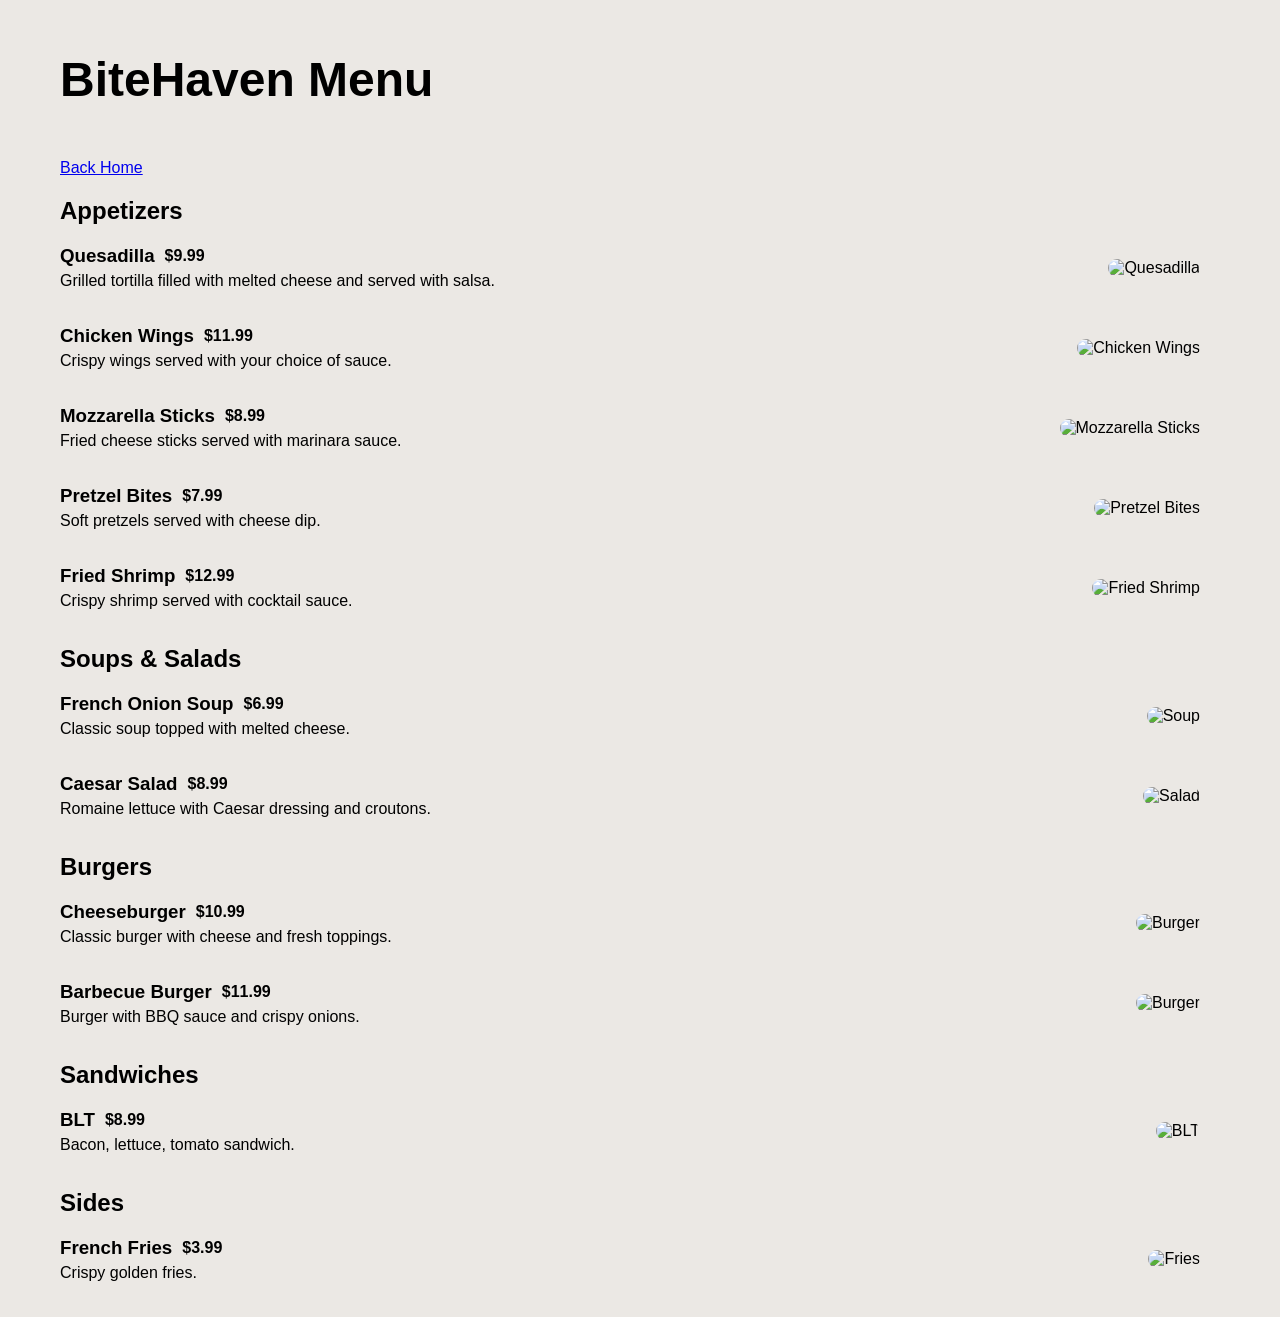
==== menu.html @ c988839a "Updated menu page and added new features" ====
<!DOCTYPE html>
<html lang="en">
<head>
    <meta charset="UTF-8">
    <meta name="viewport" content="width=device-width, initial-scale=1.0">
    <title>Menu - BiteHaven</title>
    <link rel="stylesheet" href="style.css">
</head>
<body>

<header>
    <h1>BiteHaven Menu</h1>
</header>

<a href="index.html">Back Home</a>

<section class="menu">

    <h2>Appetizers</h2>

    <div class="menu-item">
        <div class="item-left">
            <div class="item-header">
                <h3>Quesadilla</h3>
                <span class="item-price">$9.99</span>
            </div>
            <p>Grilled tortilla filled with melted cheese and served with salsa.</p>
        </div>
        <div class="item-image">
            <img src="placeholder.png" alt="Quesadilla">
        </div>
    </div>

    <div class="menu-item">
        <div class="item-left">
            <div class="item-header">
                <h3>Chicken Wings</h3>
                <span class="item-price">$11.99</span>
            </div>
            <p>Crispy wings served with your choice of sauce.</p>
        </div>
        <div class="item-image">
            <img src="placeholder.png" alt="Chicken Wings">
        </div>
    </div>

    <div class="menu-item">
        <div class="item-left">
            <div class="item-header">
                <h3>Mozzarella Sticks</h3>
                <span class="item-price">$8.99</span>
            </div>
            <p>Fried cheese sticks served with marinara sauce.</p>
        </div>
        <div class="item-image">
            <img src="placeholder.png" alt="Mozzarella Sticks">
        </div>
    </div>

    <div class="menu-item">
        <div class="item-left">
            <div class="item-header">
                <h3>Pretzel Bites</h3>
                <span class="item-price">$7.99</span>
            </div>
            <p>Soft pretzels served with cheese dip.</p>
        </div>
        <div class="item-image">
            <img src="placeholder.png" alt="Pretzel Bites">
        </div>
    </div>

    <div class="menu-item">
        <div class="item-left">
            <div class="item-header">
                <h3>Fried Shrimp</h3>
                <span class="item-price">$12.99</span>
            </div>
            <p>Crispy shrimp served with cocktail sauce.</p>
        </div>
        <div class="item-image">
            <img src="placeholder.png" alt="Fried Shrimp">
        </div>
    </div>

    <h2>Soups & Salads</h2>

    <div class="menu-item">
        <div class="item-left">
            <div class="item-header">
                <h3>French Onion Soup</h3>
                <span class="item-price">$6.99</span>
            </div>
            <p>Classic soup topped with melted cheese.</p>
        </div>
        <div class="item-image">
            <img src="placeholder.png" alt="Soup">
        </div>
    </div>

    <div class="menu-item">
        <div class="item-left">
            <div class="item-header">
                <h3>Caesar Salad</h3>
                <span class="item-price">$8.99</span>
            </div>
            <p>Romaine lettuce with Caesar dressing and croutons.</p>
        </div>
        <div class="item-image">
            <img src="placeholder.png" alt="Salad">
        </div>
    </div>

    <h2>Burgers</h2>

    <div class="menu-item">
        <div class="item-left">
            <div class="item-header">
                <h3>Cheeseburger</h3>
                <span class="item-price">$10.99</span>
            </div>
            <p>Classic burger with cheese and fresh toppings.</p>
        </div>
        <div class="item-image">
            <img src="placeholder.png" alt="Burger">
        </div>
    </div>

    <div class="menu-item">
        <div class="item-left">
            <div class="item-header">
                <h3>Barbecue Burger</h3>
                <span class="item-price">$11.99</span>
            </div>
            <p>Burger with BBQ sauce and crispy onions.</p>
        </div>
        <div class="item-image">
            <img src="placeholder.png" alt="Burger">
        </div>
    </div>

    <h2>Sandwiches</h2>

    <div class="menu-item">
        <div class="item-left">
            <div class="item-header">
                <h3>BLT</h3>
                <span class="item-price">$8.99</span>
            </div>
            <p>Bacon, lettuce, tomato sandwich.</p>
        </div>
        <div class="item-image">
            <img src="placeholder.png" alt="BLT">
        </div>
    </div>

    <h2>Sides</h2>

    <div class="menu-item">
        <div class="item-left">
            <div class="item-header">
                <h3>French Fries</h3>
                <span class="item-price">$3.99</span>
            </div>
            <p>Crispy golden fries.</p>
        </div>
        <div class="item-image">
            <img src="placeholder.png" alt="Fries">
        </div>
    </div>

</section>

</body>
</html>
---- style.css ----
body {
    margin: 0;
    padding: 0 60px;
    font-family: Arial, sans-serif;
    background-color: #EBE8E4;
}

header {
    padding: 20px 0;
    font-size: 24px;
    font-weight: bold;
}

.hero {
    display: flex;
    align-items: center;
    justify-content: space-between;
    padding: 60px 0;
}

.hero-text {
    max-width: 500px;
}

.hero-text h2 {
    font-size: 48px;
    margin-bottom: 20px;
}

.hero-text p {
    font-size: 18px;
    margin-bottom: 30px;
}

.buttons {
    display: flex;
    gap: 15px;
}

button {
    padding: 12px 25px;
    border: none;
    border-radius: 25px;
    cursor: pointer;
    font-size: 16px;
}

.btn-primary {
    background-color: #000;
    color: white;
}

.btn-secondary {
    background-color: #fff;
    border: 1px solid #000;
}

.hero-image img {
    width: 450px;
}

/* MENU */

.menu-item {
    display: flex;
    align-items: center;
    gap: 25px;
    margin-bottom: 35px;
}

.item-left {
    flex: 3;
}

.item-left h3 {
    margin: 0;
}

.item-left p {
    margin: 5px 0 0 0;
}

/* NEW: text + price in same line */
.item-header {
    display: flex;
    align-items: center;
    gap: 10px; /* controls space between name and price */
}

/* UPDATED: price closer to text */
.item-price {
    font-weight: bold;
}

.item-image {
    width: 160px;
    text-align: right;
    margin-right: 20px;
}

.item-image img {
    width: 120px;
    border-radius: 10px;
}
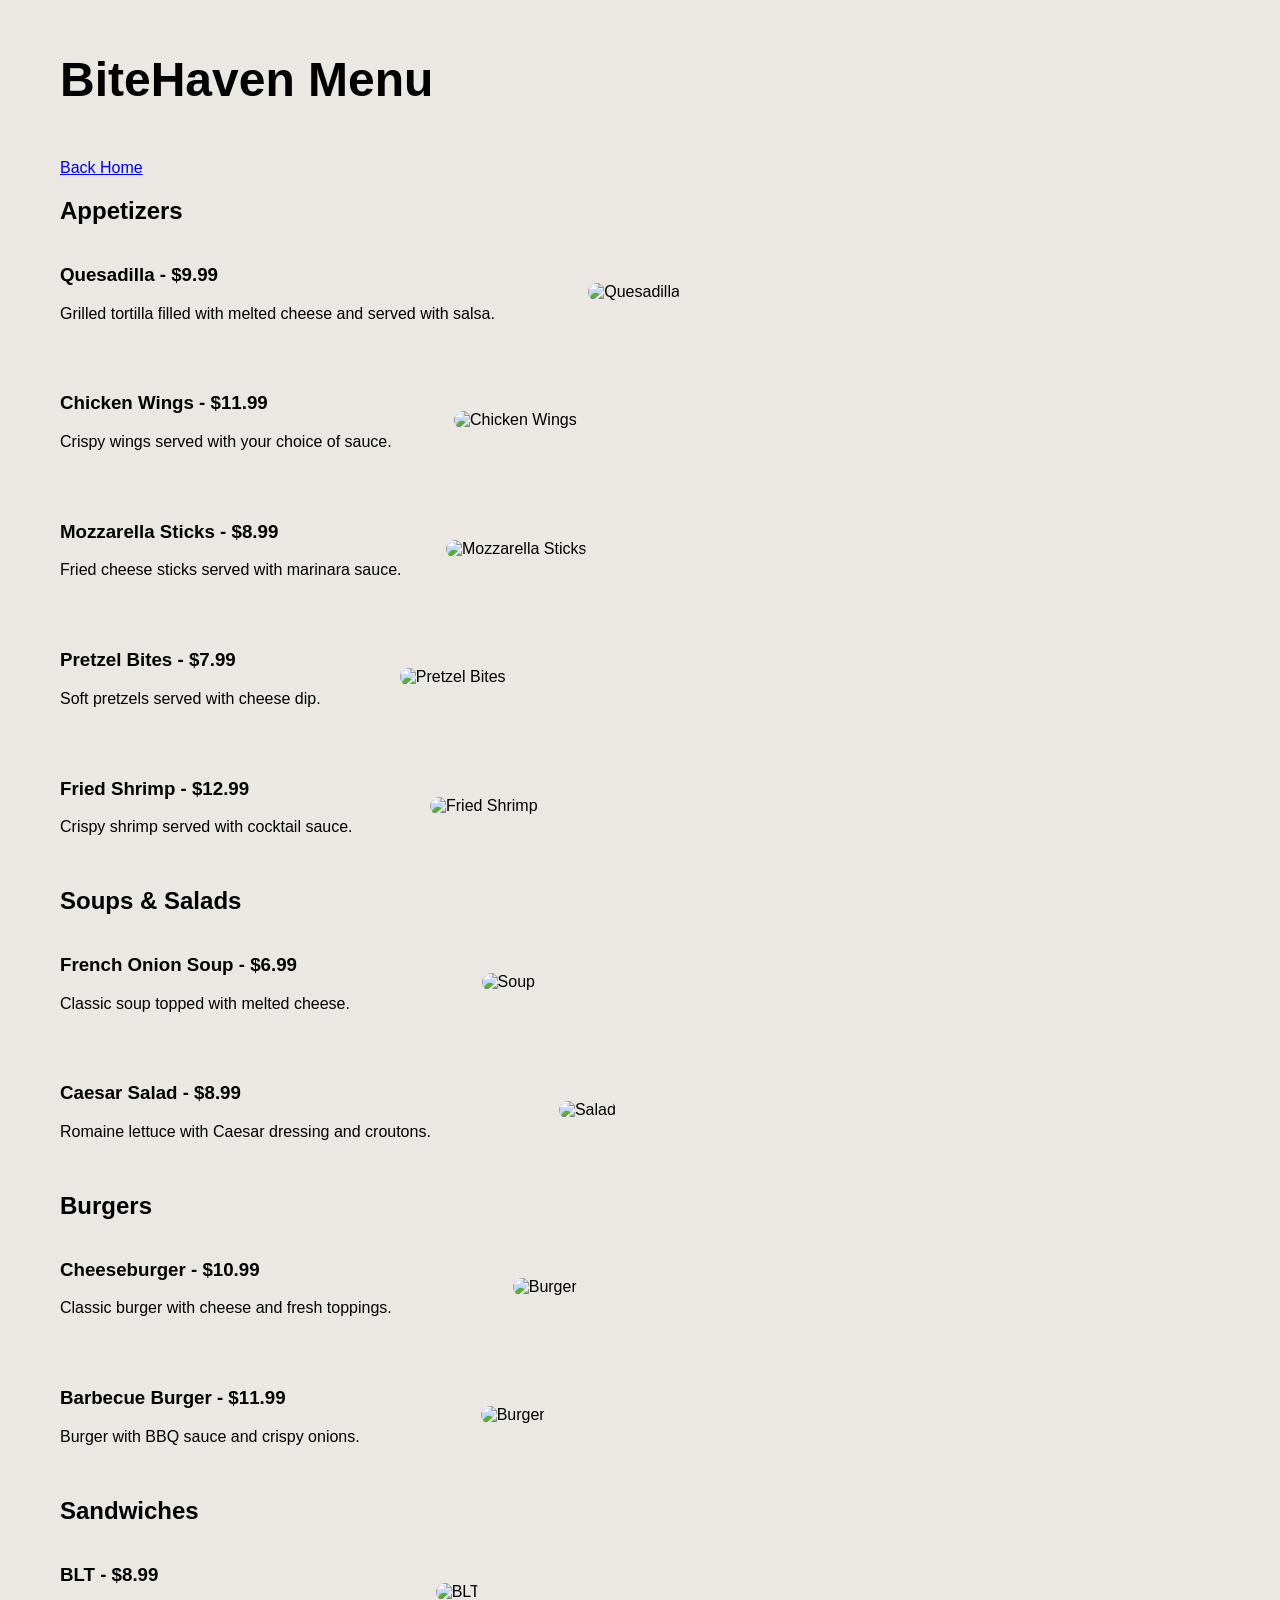
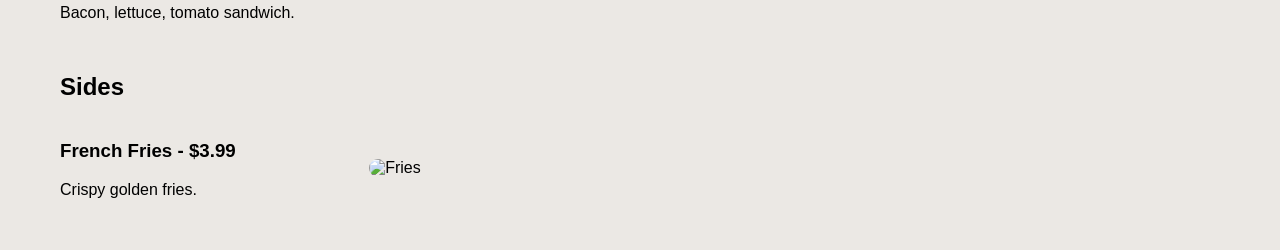
==== commit 61a3e878: "message" ====
--- a/menu.html
+++ b/menu.html
@@ -19,11 +19,8 @@
     <h2>Appetizers</h2>
 
     <div class="menu-item">
-        <div class="item-left">
-            <div class="item-header">
-                <h3>Quesadilla</h3>
-                <span class="item-price">$9.99</span>
-            </div>
+        <div class="item-text">
+            <h3>Quesadilla - $9.99</h3>
             <p>Grilled tortilla filled with melted cheese and served with salsa.</p>
         </div>
         <div class="item-image">
@@ -32,11 +29,8 @@
     </div>
 
     <div class="menu-item">
-        <div class="item-left">
-            <div class="item-header">
-                <h3>Chicken Wings</h3>
-                <span class="item-price">$11.99</span>
-            </div>
+        <div class="item-text">
+            <h3>Chicken Wings - $11.99</h3>
             <p>Crispy wings served with your choice of sauce.</p>
         </div>
         <div class="item-image">
@@ -45,11 +39,8 @@
     </div>
 
     <div class="menu-item">
-        <div class="item-left">
-            <div class="item-header">
-                <h3>Mozzarella Sticks</h3>
-                <span class="item-price">$8.99</span>
-            </div>
+        <div class="item-text">
+            <h3>Mozzarella Sticks - $8.99</h3>
             <p>Fried cheese sticks served with marinara sauce.</p>
         </div>
         <div class="item-image">
@@ -58,11 +49,8 @@
     </div>
 
     <div class="menu-item">
-        <div class="item-left">
-            <div class="item-header">
-                <h3>Pretzel Bites</h3>
-                <span class="item-price">$7.99</span>
-            </div>
+        <div class="item-text">
+            <h3>Pretzel Bites - $7.99</h3>
             <p>Soft pretzels served with cheese dip.</p>
         </div>
         <div class="item-image">
@@ -71,11 +59,8 @@
     </div>
 
     <div class="menu-item">
-        <div class="item-left">
-            <div class="item-header">
-                <h3>Fried Shrimp</h3>
-                <span class="item-price">$12.99</span>
-            </div>
+        <div class="item-text">
+            <h3>Fried Shrimp - $12.99</h3>
             <p>Crispy shrimp served with cocktail sauce.</p>
         </div>
         <div class="item-image">
@@ -86,11 +71,8 @@
     <h2>Soups & Salads</h2>
 
     <div class="menu-item">
-        <div class="item-left">
-            <div class="item-header">
-                <h3>French Onion Soup</h3>
-                <span class="item-price">$6.99</span>
-            </div>
+        <div class="item-text">
+            <h3>French Onion Soup - $6.99</h3>
             <p>Classic soup topped with melted cheese.</p>
         </div>
         <div class="item-image">
@@ -99,11 +81,8 @@
     </div>
 
     <div class="menu-item">
-        <div class="item-left">
-            <div class="item-header">
-                <h3>Caesar Salad</h3>
-                <span class="item-price">$8.99</span>
-            </div>
+        <div class="item-text">
+            <h3>Caesar Salad - $8.99</h3>
             <p>Romaine lettuce with Caesar dressing and croutons.</p>
         </div>
         <div class="item-image">
@@ -114,11 +93,8 @@
     <h2>Burgers</h2>
 
     <div class="menu-item">
-        <div class="item-left">
-            <div class="item-header">
-                <h3>Cheeseburger</h3>
-                <span class="item-price">$10.99</span>
-            </div>
+        <div class="item-text">
+            <h3>Cheeseburger - $10.99</h3>
             <p>Classic burger with cheese and fresh toppings.</p>
         </div>
         <div class="item-image">
@@ -127,11 +103,8 @@
     </div>
 
     <div class="menu-item">
-        <div class="item-left">
-            <div class="item-header">
-                <h3>Barbecue Burger</h3>
-                <span class="item-price">$11.99</span>
-            </div>
+        <div class="item-text">
+            <h3>Barbecue Burger - $11.99</h3>
             <p>Burger with BBQ sauce and crispy onions.</p>
         </div>
         <div class="item-image">
@@ -142,11 +115,8 @@
     <h2>Sandwiches</h2>
 
     <div class="menu-item">
-        <div class="item-left">
-            <div class="item-header">
-                <h3>BLT</h3>
-                <span class="item-price">$8.99</span>
-            </div>
+        <div class="item-text">
+            <h3>BLT - $8.99</h3>
             <p>Bacon, lettuce, tomato sandwich.</p>
         </div>
         <div class="item-image">
@@ -157,11 +127,8 @@
     <h2>Sides</h2>
 
     <div class="menu-item">
-        <div class="item-left">
-            <div class="item-header">
-                <h3>French Fries</h3>
-                <span class="item-price">$3.99</span>
-            </div>
+        <div class="item-text">
+            <h3>French Fries - $3.99</h3>
             <p>Crispy golden fries.</p>
         </div>
         <div class="item-image">
--- a/style.css
+++ b/style.css
@@ -59,7 +59,6 @@
     width: 450px;
 }
 
-/* MENU */
 
 .menu-item {
     display: flex;
@@ -80,14 +79,12 @@
     margin: 5px 0 0 0;
 }
 
-/* NEW: text + price in same line */
 .item-header {
     display: flex;
     align-items: center;
-    gap: 10px; /* controls space between name and price */
+    gap: 10px; 
 }
 
-/* UPDATED: price closer to text */
 .item-price {
     font-weight: bold;
 }
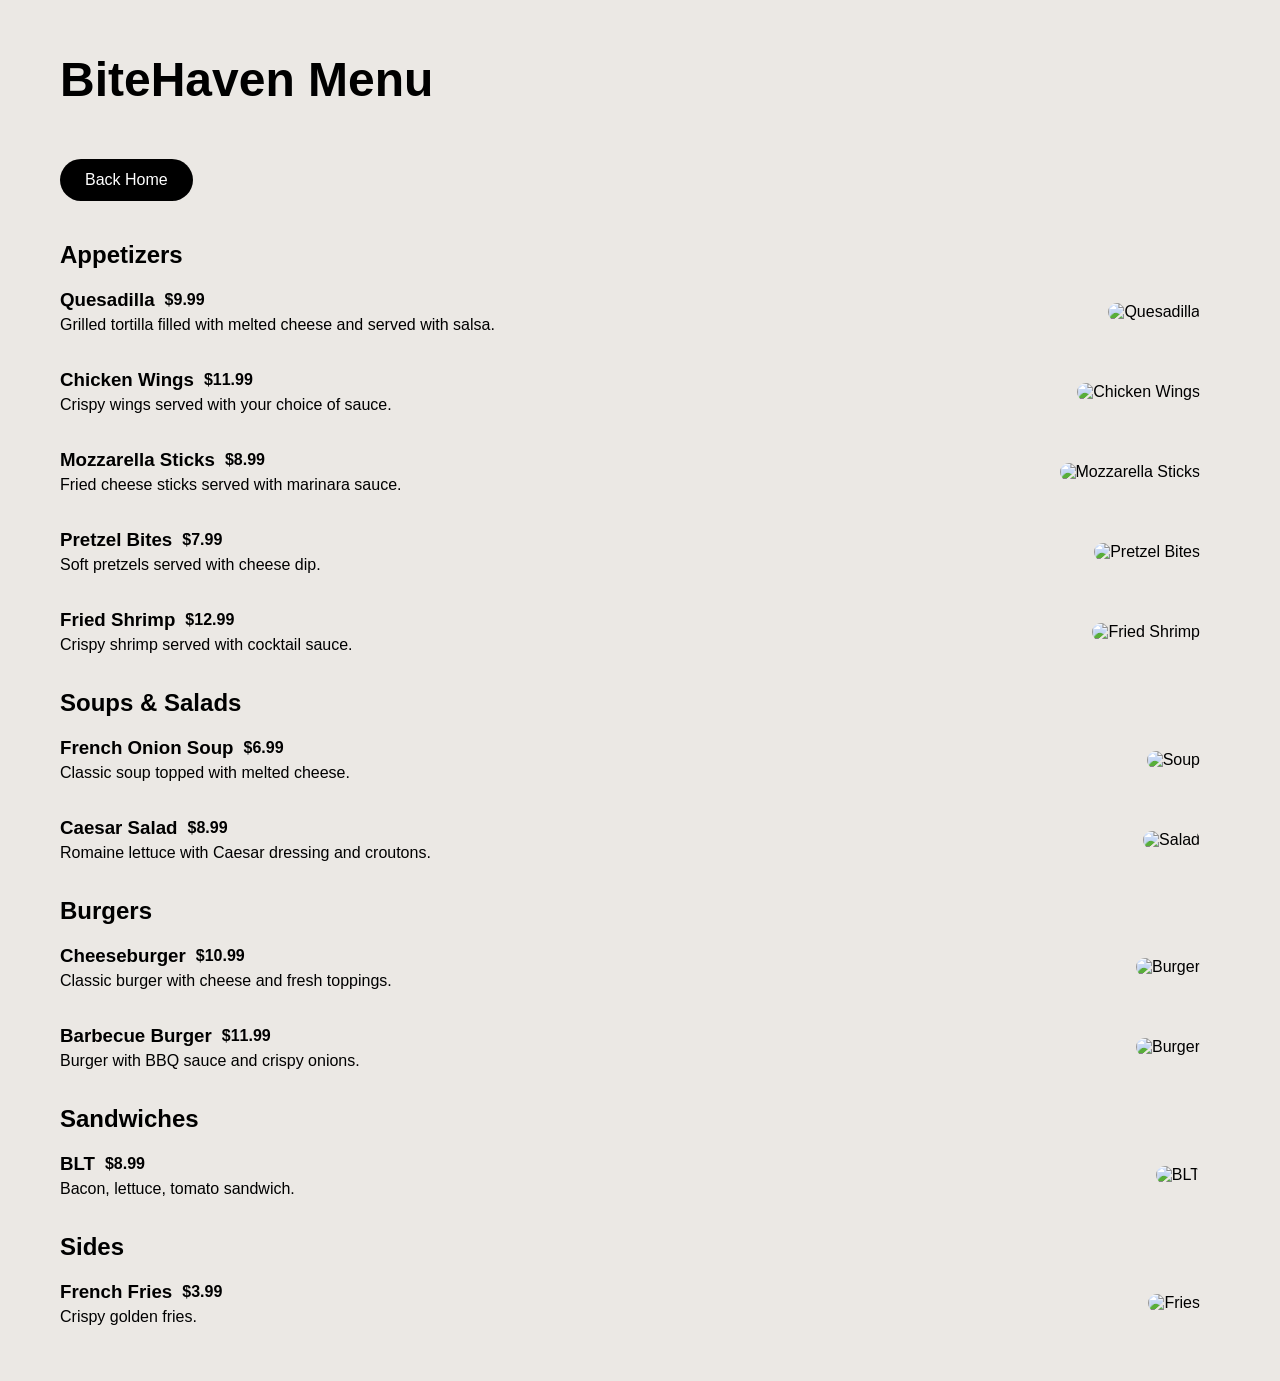
==== commit fb8a7a93: "updated homepage and menu design" ====
--- a/menu.html
+++ b/menu.html
@@ -12,15 +12,18 @@
     <h1>BiteHaven Menu</h1>
 </header>
 
-<a href="index.html">Back Home</a>
+<a href="index.html" class="btn-primary">Back Home</a>
 
 <section class="menu">
 
     <h2>Appetizers</h2>
 
     <div class="menu-item">
-        <div class="item-text">
-            <h3>Quesadilla - $9.99</h3>
+        <div class="item-left">
+            <div class="item-header">
+                <h3>Quesadilla</h3>
+                <span class="item-price">$9.99</span>
+            </div>
             <p>Grilled tortilla filled with melted cheese and served with salsa.</p>
         </div>
         <div class="item-image">
@@ -29,8 +32,11 @@
     </div>
 
     <div class="menu-item">
-        <div class="item-text">
-            <h3>Chicken Wings - $11.99</h3>
+        <div class="item-left">
+            <div class="item-header">
+                <h3>Chicken Wings</h3>
+                <span class="item-price">$11.99</span>
+            </div>
             <p>Crispy wings served with your choice of sauce.</p>
         </div>
         <div class="item-image">
@@ -39,8 +45,11 @@
     </div>
 
     <div class="menu-item">
-        <div class="item-text">
-            <h3>Mozzarella Sticks - $8.99</h3>
+        <div class="item-left">
+            <div class="item-header">
+                <h3>Mozzarella Sticks</h3>
+                <span class="item-price">$8.99</span>
+            </div>
             <p>Fried cheese sticks served with marinara sauce.</p>
         </div>
         <div class="item-image">
@@ -49,8 +58,11 @@
     </div>
 
     <div class="menu-item">
-        <div class="item-text">
-            <h3>Pretzel Bites - $7.99</h3>
+        <div class="item-left">
+            <div class="item-header">
+                <h3>Pretzel Bites</h3>
+                <span class="item-price">$7.99</span>
+            </div>
             <p>Soft pretzels served with cheese dip.</p>
         </div>
         <div class="item-image">
@@ -59,8 +71,11 @@
     </div>
 
     <div class="menu-item">
-        <div class="item-text">
-            <h3>Fried Shrimp - $12.99</h3>
+        <div class="item-left">
+            <div class="item-header">
+                <h3>Fried Shrimp</h3>
+                <span class="item-price">$12.99</span>
+            </div>
             <p>Crispy shrimp served with cocktail sauce.</p>
         </div>
         <div class="item-image">
@@ -71,8 +86,11 @@
     <h2>Soups & Salads</h2>
 
     <div class="menu-item">
-        <div class="item-text">
-            <h3>French Onion Soup - $6.99</h3>
+        <div class="item-left">
+            <div class="item-header">
+                <h3>French Onion Soup</h3>
+                <span class="item-price">$6.99</span>
+            </div>
             <p>Classic soup topped with melted cheese.</p>
         </div>
         <div class="item-image">
@@ -81,8 +99,11 @@
     </div>
 
     <div class="menu-item">
-        <div class="item-text">
-            <h3>Caesar Salad - $8.99</h3>
+        <div class="item-left">
+            <div class="item-header">
+                <h3>Caesar Salad</h3>
+                <span class="item-price">$8.99</span>
+            </div>
             <p>Romaine lettuce with Caesar dressing and croutons.</p>
         </div>
         <div class="item-image">
@@ -93,8 +114,11 @@
     <h2>Burgers</h2>
 
     <div class="menu-item">
-        <div class="item-text">
-            <h3>Cheeseburger - $10.99</h3>
+        <div class="item-left">
+            <div class="item-header">
+                <h3>Cheeseburger</h3>
+                <span class="item-price">$10.99</span>
+            </div>
             <p>Classic burger with cheese and fresh toppings.</p>
         </div>
         <div class="item-image">
@@ -103,8 +127,11 @@
     </div>
 
     <div class="menu-item">
-        <div class="item-text">
-            <h3>Barbecue Burger - $11.99</h3>
+        <div class="item-left">
+            <div class="item-header">
+                <h3>Barbecue Burger</h3>
+                <span class="item-price">$11.99</span>
+            </div>
             <p>Burger with BBQ sauce and crispy onions.</p>
         </div>
         <div class="item-image">
@@ -115,8 +142,11 @@
     <h2>Sandwiches</h2>
 
     <div class="menu-item">
-        <div class="item-text">
-            <h3>BLT - $8.99</h3>
+        <div class="item-left">
+            <div class="item-header">
+                <h3>BLT</h3>
+                <span class="item-price">$8.99</span>
+            </div>
             <p>Bacon, lettuce, tomato sandwich.</p>
         </div>
         <div class="item-image">
@@ -127,8 +157,11 @@
     <h2>Sides</h2>
 
     <div class="menu-item">
-        <div class="item-text">
-            <h3>French Fries - $3.99</h3>
+        <div class="item-left">
+            <div class="item-header">
+                <h3>French Fries</h3>
+                <span class="item-price">$3.99</span>
+            </div>
             <p>Crispy golden fries.</p>
         </div>
         <div class="item-image">
--- a/style.css
+++ b/style.css
@@ -37,38 +37,55 @@
     gap: 15px;
 }
 
-button {
+button,
+.btn-primary,
+.btn-secondary {
     padding: 12px 25px;
-    border: none;
     border-radius: 25px;
     cursor: pointer;
     font-size: 16px;
+    text-decoration: none;
+    display: inline-block;
+    text-align: center;
+}
+
+button {
+    border: none;
 }
 
 .btn-primary {
     background-color: #000;
     color: white;
+    border: none;
 }
 
 .btn-secondary {
     background-color: #fff;
+    color: #000;
     border: 1px solid #000;
+}
+
+.back-btn {
+    margin: 20px 0;
 }
 
 .hero-image img {
     width: 450px;
 }
 
+.menu {
+    padding: 20px 0;
+}
 
 .menu-item {
     display: flex;
     align-items: center;
-    gap: 25px;
+    justify-content: space-between;
     margin-bottom: 35px;
 }
 
 .item-left {
-    flex: 3;
+    flex: 1;
 }
 
 .item-left h3 {
@@ -82,7 +99,7 @@
 .item-header {
     display: flex;
     align-items: center;
-    gap: 10px; 
+    gap: 10px;
 }
 
 .item-price {
@@ -90,8 +107,7 @@
 }
 
 .item-image {
-    width: 160px;
-    text-align: right;
+    margin-left: 40px;
     margin-right: 20px;
 }
 
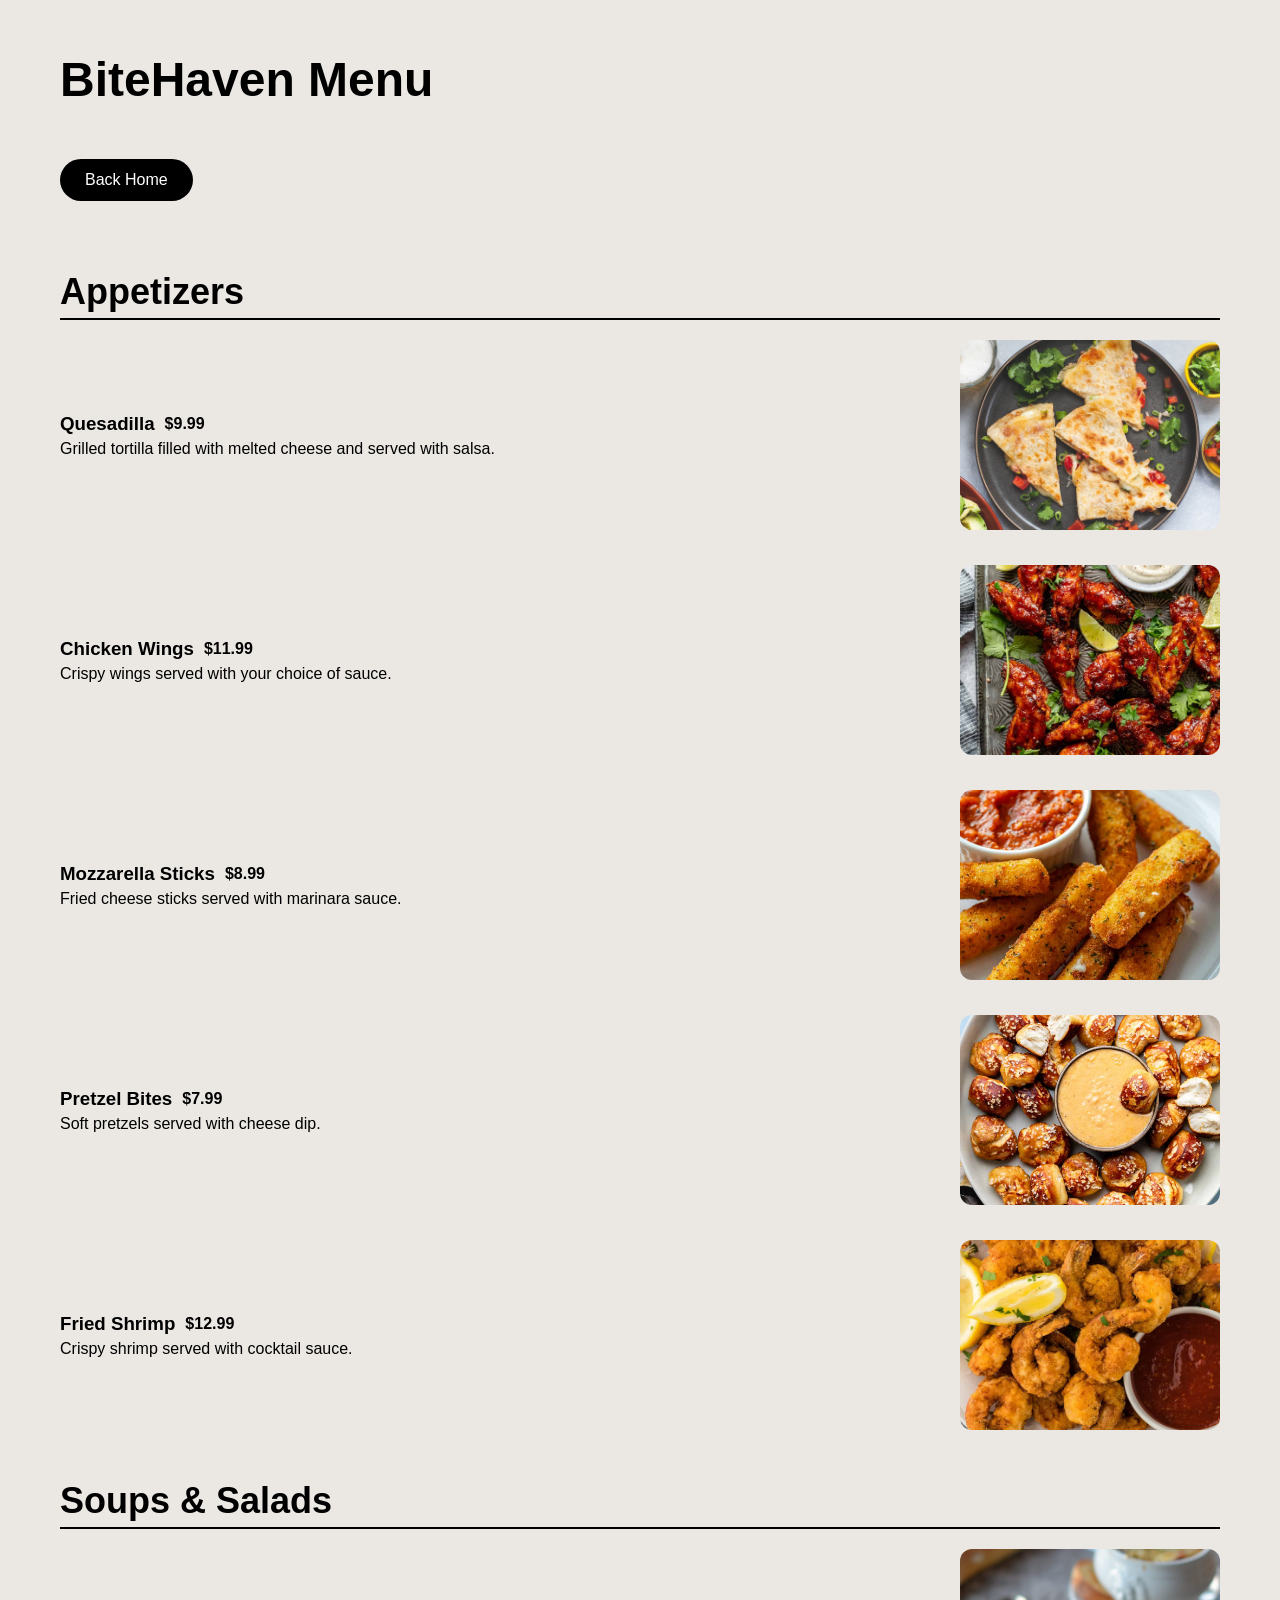
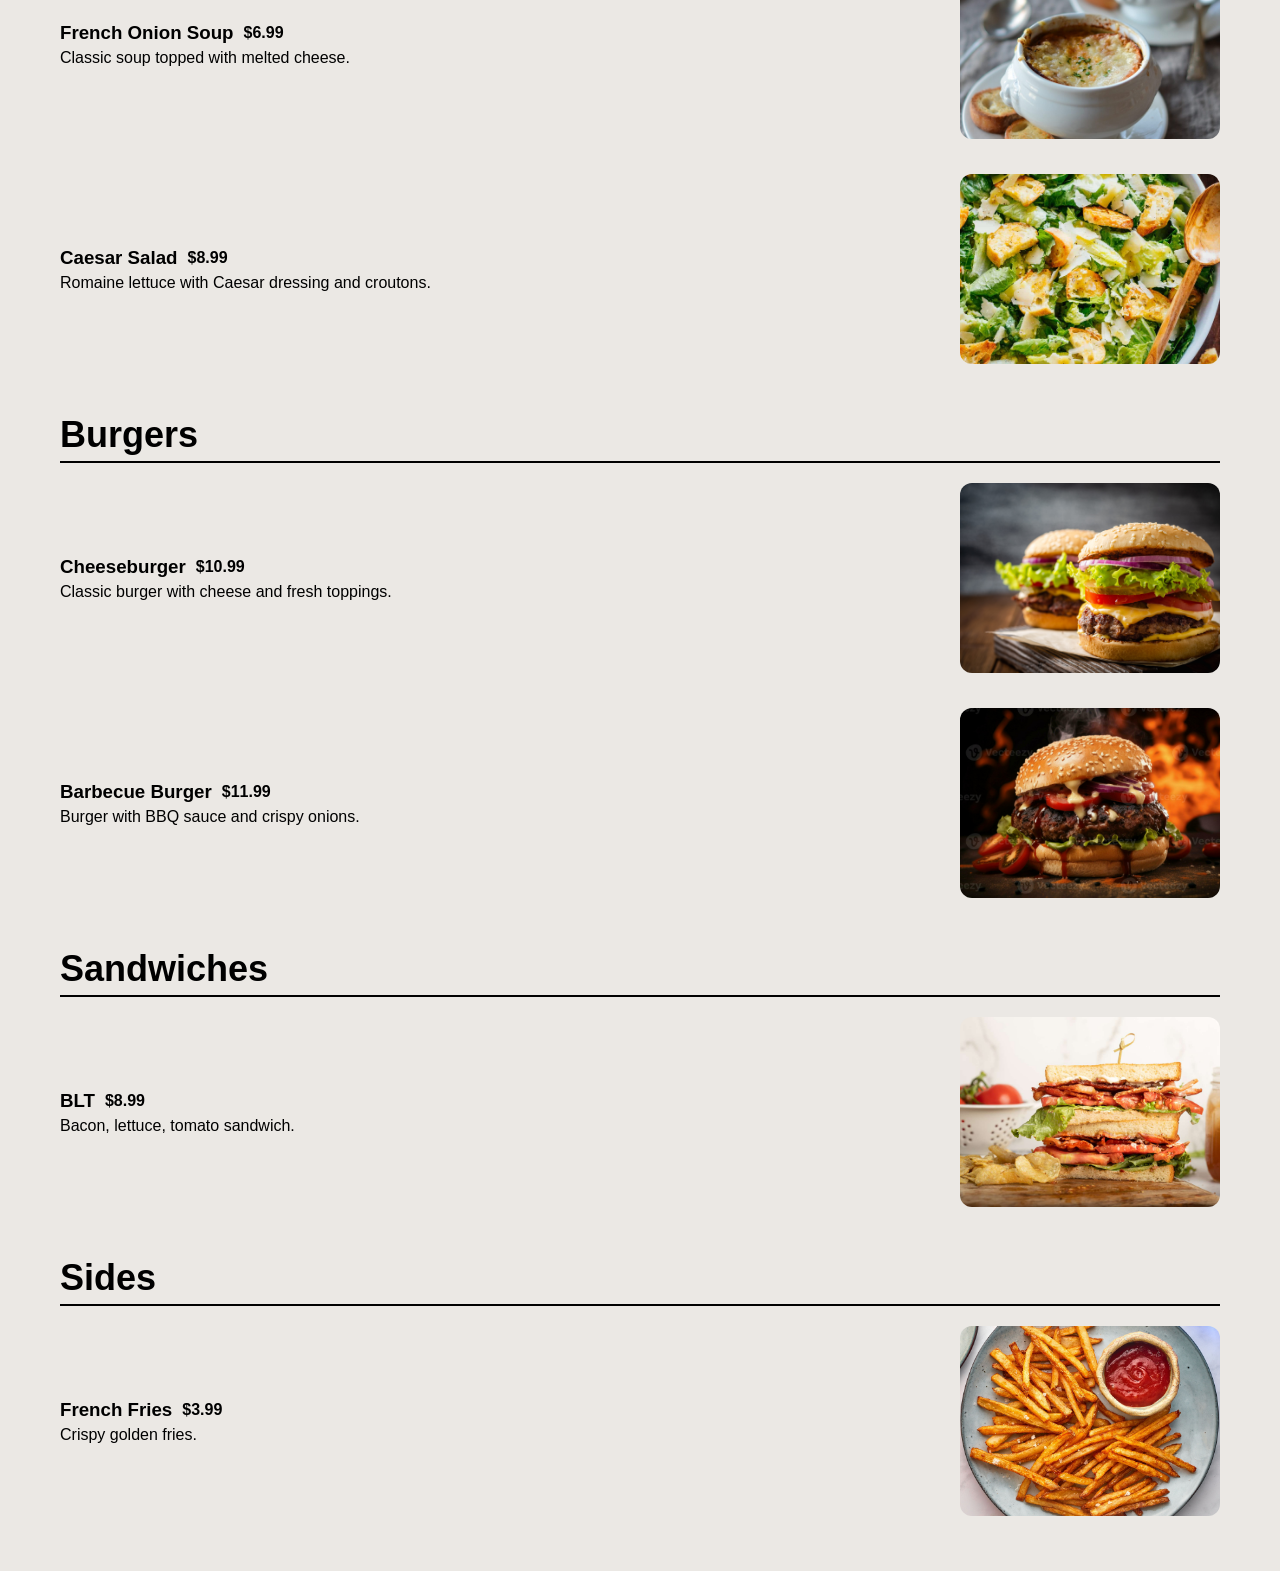
==== commit 24b79923: "Added images and improved menu design" ====
--- a/menu.html
+++ b/menu.html
@@ -27,7 +27,7 @@
             <p>Grilled tortilla filled with melted cheese and served with salsa.</p>
         </div>
         <div class="item-image">
-            <img src="placeholder.png" alt="Quesadilla">
+            <img src="1.jpg" alt="Quesadilla">
         </div>
     </div>
 
@@ -40,7 +40,7 @@
             <p>Crispy wings served with your choice of sauce.</p>
         </div>
         <div class="item-image">
-            <img src="placeholder.png" alt="Chicken Wings">
+            <img src="2.jpg" alt="Chicken Wings">
         </div>
     </div>
 
@@ -53,7 +53,7 @@
             <p>Fried cheese sticks served with marinara sauce.</p>
         </div>
         <div class="item-image">
-            <img src="placeholder.png" alt="Mozzarella Sticks">
+            <img src="3.jpg" alt="Mozzarella Sticks">
         </div>
     </div>
 
@@ -66,7 +66,7 @@
             <p>Soft pretzels served with cheese dip.</p>
         </div>
         <div class="item-image">
-            <img src="placeholder.png" alt="Pretzel Bites">
+            <img src="4.jpg" alt="Pretzel Bites">
         </div>
     </div>
 
@@ -79,7 +79,7 @@
             <p>Crispy shrimp served with cocktail sauce.</p>
         </div>
         <div class="item-image">
-            <img src="placeholder.png" alt="Fried Shrimp">
+            <img src="5.jpg" alt="Fried Shrimp">
         </div>
     </div>
 
@@ -94,7 +94,7 @@
             <p>Classic soup topped with melted cheese.</p>
         </div>
         <div class="item-image">
-            <img src="placeholder.png" alt="Soup">
+            <img src="6.jpg" alt="Soup">
         </div>
     </div>
 
@@ -107,7 +107,7 @@
             <p>Romaine lettuce with Caesar dressing and croutons.</p>
         </div>
         <div class="item-image">
-            <img src="placeholder.png" alt="Salad">
+            <img src="7.jpg" alt="Salad">
         </div>
     </div>
 
@@ -122,7 +122,7 @@
             <p>Classic burger with cheese and fresh toppings.</p>
         </div>
         <div class="item-image">
-            <img src="placeholder.png" alt="Burger">
+            <img src="8.jpeg" alt="Burger">
         </div>
     </div>
 
@@ -135,7 +135,7 @@
             <p>Burger with BBQ sauce and crispy onions.</p>
         </div>
         <div class="item-image">
-            <img src="placeholder.png" alt="Burger">
+            <img src="9.jpg" alt="Burger">
         </div>
     </div>
 
@@ -150,7 +150,7 @@
             <p>Bacon, lettuce, tomato sandwich.</p>
         </div>
         <div class="item-image">
-            <img src="placeholder.png" alt="BLT">
+            <img src="10.jpg" alt="BLT">
         </div>
     </div>
 
@@ -165,7 +165,7 @@
             <p>Crispy golden fries.</p>
         </div>
         <div class="item-image">
-            <img src="placeholder.png" alt="Fries">
+            <img src="11.jpg" alt="Fries">
         </div>
     </div>
 
--- a/style.css
+++ b/style.css
@@ -65,13 +65,11 @@
     border: 1px solid #000;
 }
 
-.back-btn {
-    margin: 20px 0;
-}
-
 .hero-image img {
     width: 450px;
 }
+
+/* MENU */
 
 .menu {
     padding: 20px 0;
@@ -106,12 +104,24 @@
     font-weight: bold;
 }
 
+
 .item-image {
-    margin-left: 40px;
-    margin-right: 20px;
+    width: 280px; 
+    display: flex;
+    justify-content: flex-end;
 }
 
 .item-image img {
-    width: 120px;
-    border-radius: 10px;
+    width: 260px;      
+    height: 190px;     
+    object-fit: cover; 
+    border-radius: 12px;
+}
+.menu h2 {
+    font-size: 36px;
+    margin-top: 50px;
+    margin-bottom: 20px;
+    font-weight: bold;
+    border-bottom: 2px solid #000;
+    padding-bottom: 5px;
 }
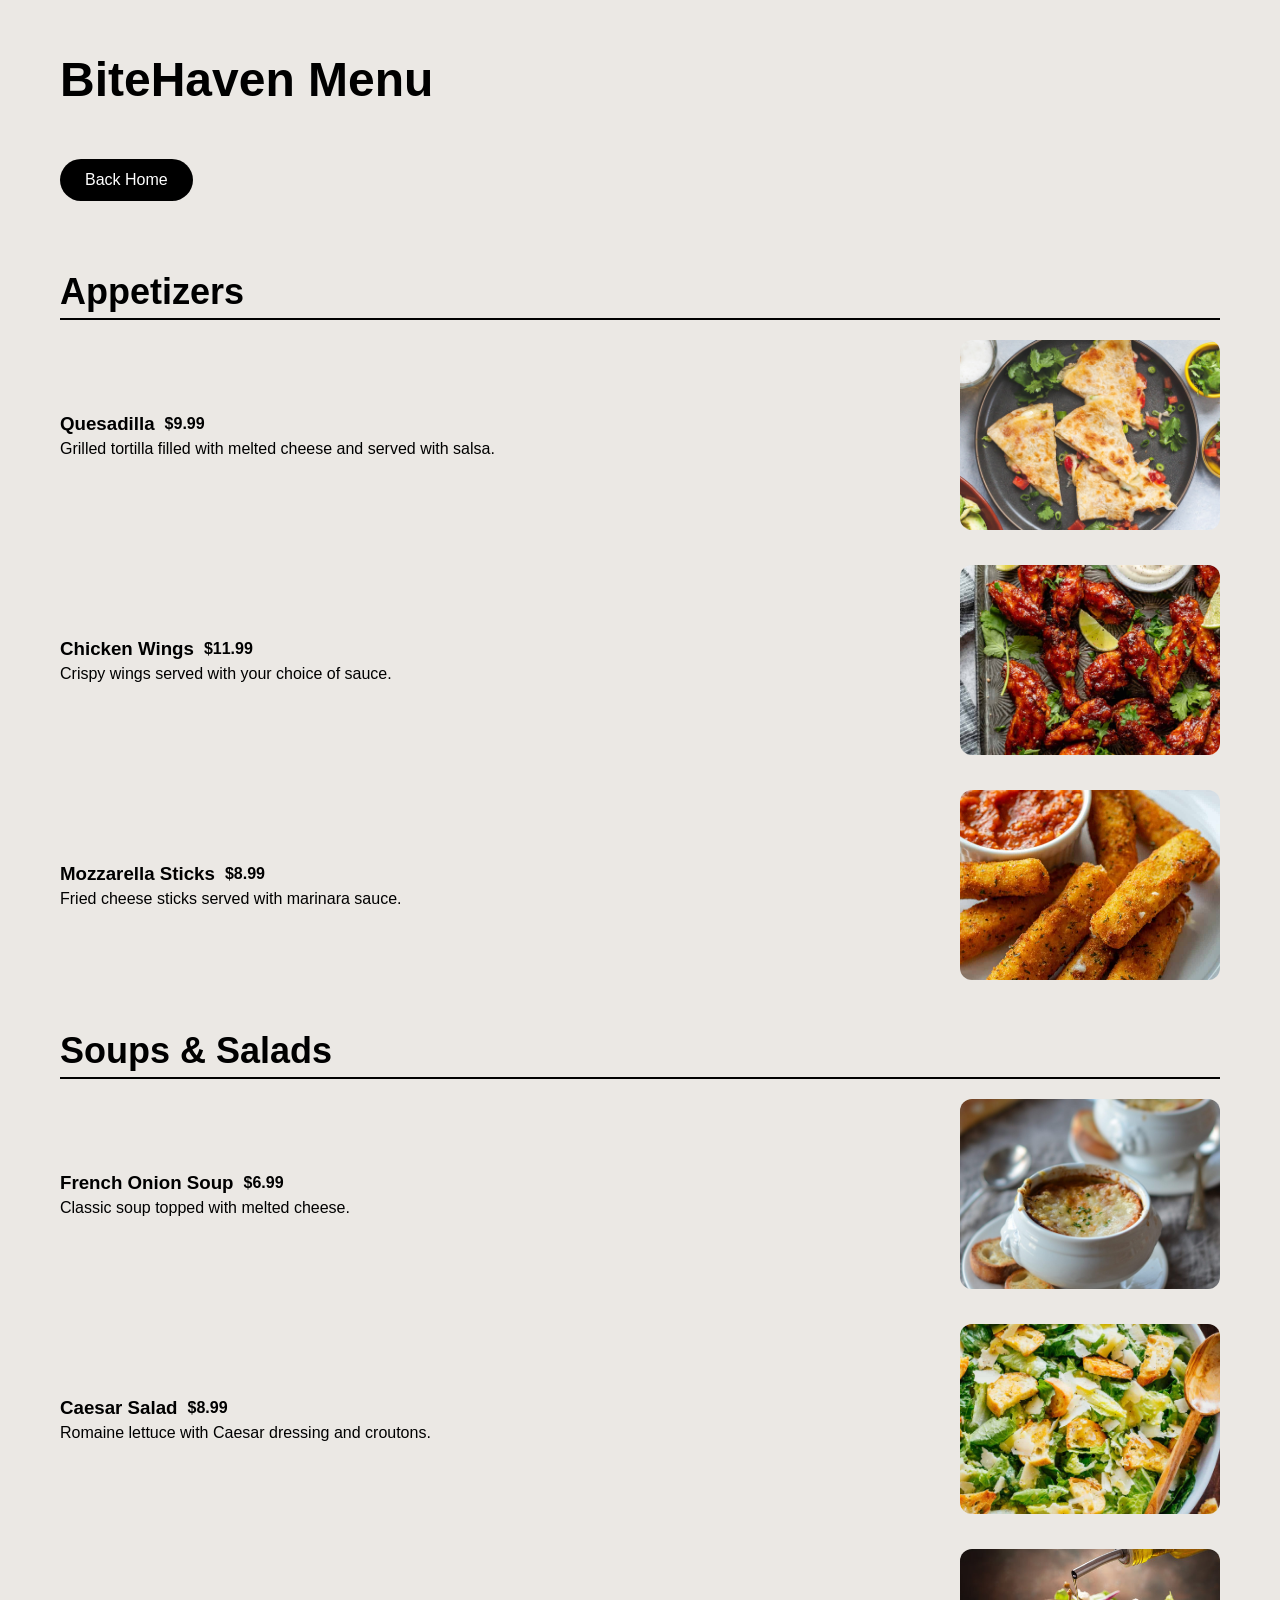
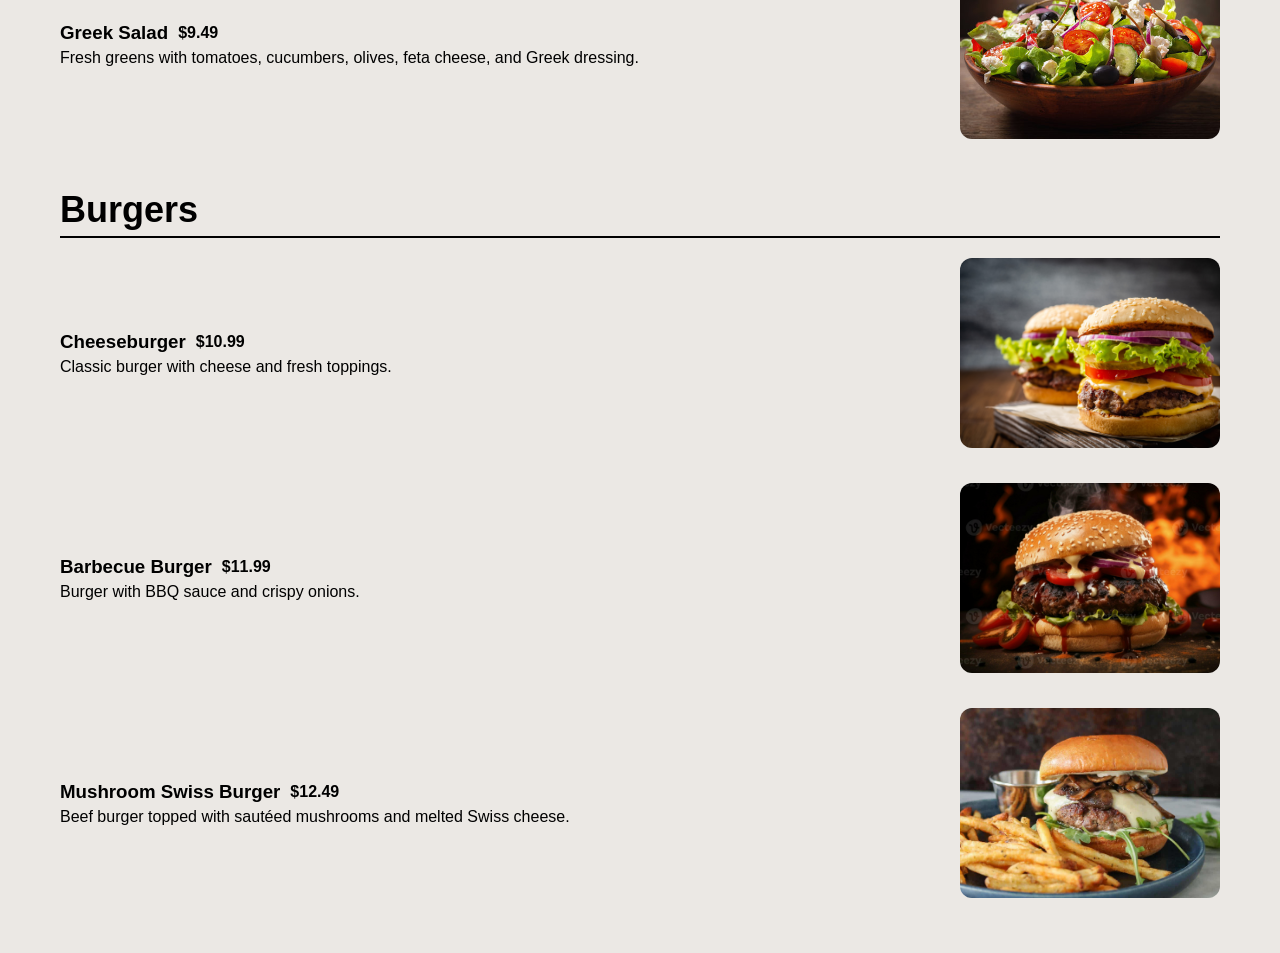
==== commit 4d836094: "Updated order page with cart functionality and form" ====
--- a/menu.html
+++ b/menu.html
@@ -57,32 +57,6 @@
         </div>
     </div>
 
-    <div class="menu-item">
-        <div class="item-left">
-            <div class="item-header">
-                <h3>Pretzel Bites</h3>
-                <span class="item-price">$7.99</span>
-            </div>
-            <p>Soft pretzels served with cheese dip.</p>
-        </div>
-        <div class="item-image">
-            <img src="4.jpg" alt="Pretzel Bites">
-        </div>
-    </div>
-
-    <div class="menu-item">
-        <div class="item-left">
-            <div class="item-header">
-                <h3>Fried Shrimp</h3>
-                <span class="item-price">$12.99</span>
-            </div>
-            <p>Crispy shrimp served with cocktail sauce.</p>
-        </div>
-        <div class="item-image">
-            <img src="5.jpg" alt="Fried Shrimp">
-        </div>
-    </div>
-
     <h2>Soups & Salads</h2>
 
     <div class="menu-item">
@@ -94,7 +68,7 @@
             <p>Classic soup topped with melted cheese.</p>
         </div>
         <div class="item-image">
-            <img src="6.jpg" alt="Soup">
+            <img src="6.jpg" alt="French Onion Soup">
         </div>
     </div>
 
@@ -107,7 +81,20 @@
             <p>Romaine lettuce with Caesar dressing and croutons.</p>
         </div>
         <div class="item-image">
-            <img src="7.jpg" alt="Salad">
+            <img src="7.jpg" alt="Caesar Salad">
+        </div>
+    </div>
+
+    <div class="menu-item">
+        <div class="item-left">
+            <div class="item-header">
+                <h3>Greek Salad</h3>
+                <span class="item-price">$9.49</span>
+            </div>
+            <p>Fresh greens with tomatoes, cucumbers, olives, feta cheese, and Greek dressing.</p>
+        </div>
+        <div class="item-image">
+            <img src="12.jpg" alt="Greek Salad">
         </div>
     </div>
 
@@ -122,7 +109,7 @@
             <p>Classic burger with cheese and fresh toppings.</p>
         </div>
         <div class="item-image">
-            <img src="8.jpeg" alt="Burger">
+            <img src="8.jpeg" alt="Cheeseburger">
         </div>
     </div>
 
@@ -135,37 +122,20 @@
             <p>Burger with BBQ sauce and crispy onions.</p>
         </div>
         <div class="item-image">
-            <img src="9.jpg" alt="Burger">
+            <img src="9.jpg" alt="Barbecue Burger">
         </div>
     </div>
-
-    <h2>Sandwiches</h2>
 
     <div class="menu-item">
         <div class="item-left">
             <div class="item-header">
-                <h3>BLT</h3>
-                <span class="item-price">$8.99</span>
+                <h3>Mushroom Swiss Burger</h3>
+                <span class="item-price">$12.49</span>
             </div>
-            <p>Bacon, lettuce, tomato sandwich.</p>
+            <p>Beef burger topped with sautéed mushrooms and melted Swiss cheese.</p>
         </div>
         <div class="item-image">
-            <img src="10.jpg" alt="BLT">
-        </div>
-    </div>
-
-    <h2>Sides</h2>
-
-    <div class="menu-item">
-        <div class="item-left">
-            <div class="item-header">
-                <h3>French Fries</h3>
-                <span class="item-price">$3.99</span>
-            </div>
-            <p>Crispy golden fries.</p>
-        </div>
-        <div class="item-image">
-            <img src="11.jpg" alt="Fries">
+            <img src="13.jpg" alt="Mushroom Swiss Burger">
         </div>
     </div>
 
--- a/style.css
+++ b/style.css
@@ -104,19 +104,19 @@
     font-weight: bold;
 }
 
-
 .item-image {
-    width: 280px; 
+    width: 280px;
     display: flex;
     justify-content: flex-end;
 }
 
 .item-image img {
-    width: 260px;      
-    height: 190px;     
-    object-fit: cover; 
+    width: 260px;
+    height: 190px;
+    object-fit: cover;
     border-radius: 12px;
 }
+
 .menu h2 {
     font-size: 36px;
     margin-top: 50px;
@@ -124,4 +124,193 @@
     font-weight: bold;
     border-bottom: 2px solid #000;
     padding-bottom: 5px;
+}
+
+/* ORDER PAGE */
+
+.order-page {
+    max-width: 520px;
+    margin: 40px auto;
+    padding: 30px;
+    background-color: white;
+    border-radius: 18px;
+}
+
+.order-page h2 {
+    font-size: 36px;
+    margin-bottom: 10px;
+}
+
+.order-page p {
+    margin-bottom: 25px;
+}
+
+.order-form {
+    display: flex;
+    flex-direction: column;
+    gap: 15px;
+}
+
+.order-form label {
+    font-weight: bold;
+}
+
+.order-form input,
+.order-form select,
+.order-form textarea {
+    width: 100%;
+    padding: 14px;
+    border: 1px solid #ccc;
+    border-radius: 12px;
+    font-size: 16px;
+    background-color: white;
+    box-sizing: border-box;
+}
+
+.order-form input:focus,
+.order-form select:focus,
+.order-form textarea:focus {
+    outline: none;
+    border-color: black;
+}
+
+.order-form button {
+    margin-top: 10px;
+    width: 100%;
+}
+
+#confirmationMessage {
+    margin-top: 20px;
+    font-weight: bold;
+    font-size: 18px;
+}
+.cart-box {
+    margin-bottom: 30px;
+    padding: 20px;
+    background-color: #f7f4ef;
+    border-radius: 15px;
+}
+
+.cart-box h2 {
+    margin-top: 0;
+}
+
+.cart-box p {
+    font-size: 18px;
+}
+
+.item-image img {
+    cursor: pointer;
+}
+.order-menu h2 {
+    font-size: 34px;
+    margin-top: 40px;
+    border-bottom: 2px solid #000;
+    padding-bottom: 5px;
+}
+
+.food-grid {
+    display: grid;
+    grid-template-columns: repeat(3, 1fr);
+    gap: 25px;
+    margin-top: 20px;
+}
+
+.food-card {
+    background-color: white;
+    border-radius: 16px;
+    padding: 15px;
+    text-align: center;
+    cursor: pointer;
+}
+
+.food-card img {
+    width: 100%;
+    height: 180px;
+    object-fit: cover;
+    border-radius: 14px;
+}
+
+.food-card h3 {
+    margin-bottom: 0;
+}
+
+.food-card:hover {
+    transform: scale(1.03);
+    transition: 0.3s;
+}
+
+.cart-box {
+    margin: 50px auto;
+    max-width: 600px;
+    padding: 25px;
+    background-color: white;
+    border-radius: 18px;
+}
+
+.order-menu h2 {
+    font-size: 34px;
+    margin-top: 40px;
+    border-bottom: 2px solid #000;
+    padding-bottom: 5px;
+}
+
+.food-grid {
+    display: grid;
+    grid-template-columns: repeat(3, 1fr);
+    gap: 25px;
+    margin-top: 20px;
+}
+
+.food-card {
+    background-color: white;
+    border-radius: 16px;
+    padding: 15px;
+    text-align: center;
+    cursor: pointer;
+}
+
+.food-card img {
+    width: 100%;
+    height: 180px;
+    object-fit: cover;
+    border-radius: 14px;
+}
+
+.food-card:hover {
+    transform: scale(1.03);
+    transition: 0.3s;
+}
+
+.cart-box {
+    margin: 50px auto;
+    max-width: 600px;
+    padding: 25px;
+    background-color: white;
+    border-radius: 18px;
+}
+.cart-buttons {
+    display: flex;
+    gap: 15px;
+    margin-top: 15px;
+}
+.order-form-section {
+    margin-top: 30px;
+}
+
+.order-form-section h3 {
+    margin-bottom: 10px;
+}
+
+.order-form {
+    display: flex;
+    flex-direction: column;
+    gap: 12px;
+    margin-top: 10px;
+}
+
+.order-form input {
+    padding: 12px;
+    border-radius: 10px;
+    border: 1px solid #ccc;
 }
